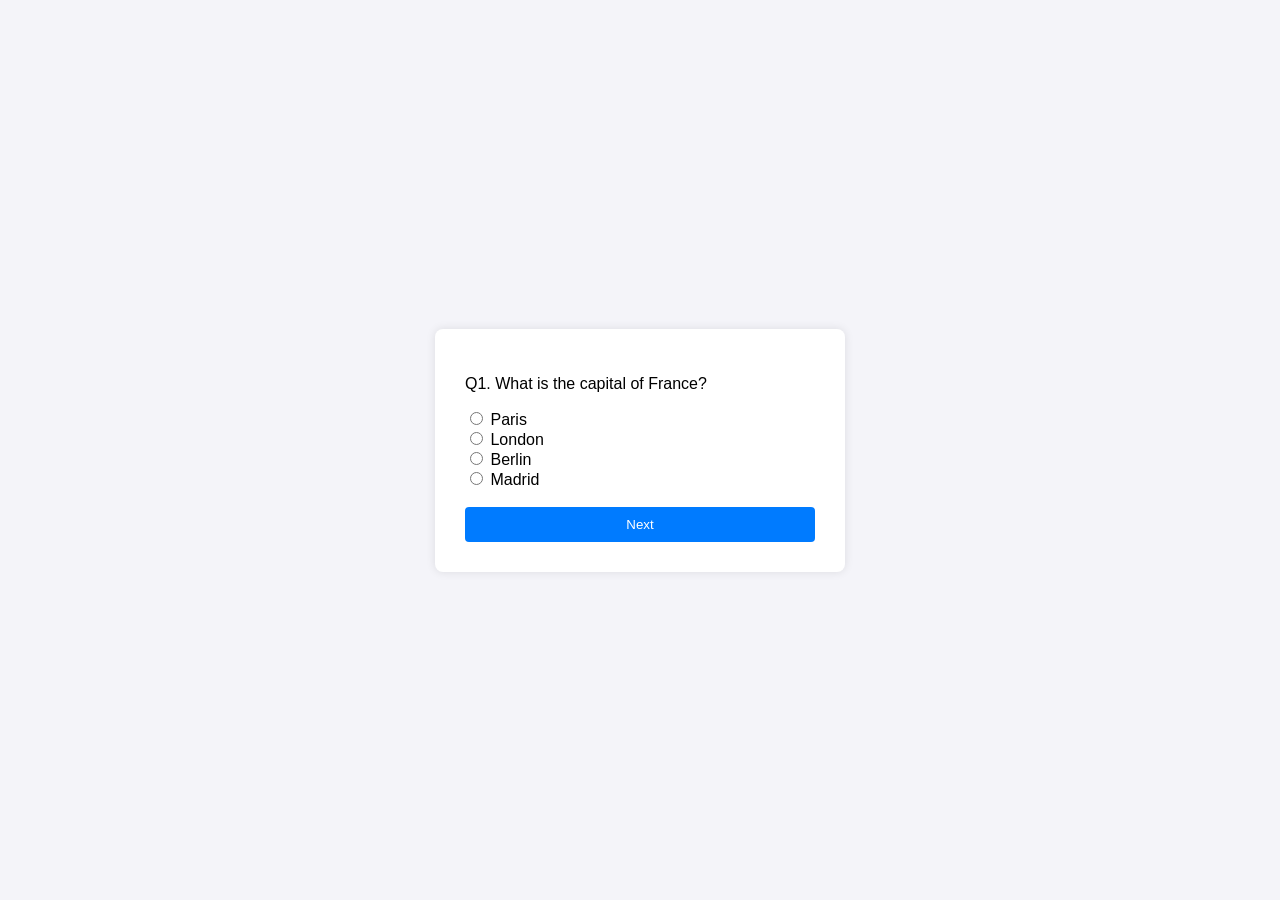
==== Assignments/Assignment 1/quiz.html @ fd69f8f5 "assignment 1" ====
<!DOCTYPE html>
<html lang="en">
<head>
    <meta charset="UTF-8">
    <meta name="viewport" content="width=device-width, initial-scale=1.0">
    <title>Quiz Time</title>
    <link rel="stylesheet" href="style.css">
</head>
<body>

    <div class="container">
        <!-- Quiz Box (Shows one question at a time) -->
        <div id="quiz-box">
            <p id="question-title"></p>
            <form id="questionForm">
                <div id="options-box">
                    <!-- Options will load here via JavaScript -->
                </div>
                <br>
                <button type="submit" id="next-btn">Next</button>
            </form>
        </div>

        <!-- Result Box (Hidden until the quiz finishes) -->
        <div id="result-box" class="hidden">
            <h2>Quiz Completed!</h2>
            <p id="user-info-display"></p>
            <h3>Your Final Score: <span id="score">0</span> / <span id="total">0</span></h3>
            <button onclick="restartQuiz()">Restart Quiz</button>
        </div>
    </div>

    <script src="script.js"></script>
</body>
</html>
---- Assignments/Assignment 1/style.css ----
body {
    font-family: Arial, sans-serif;
    background-color: #f4f4f9;
    display: flex;
    justify-content: center;
    align-items: center;
    height: 100vh;
    margin: 0;
}

.container {
    background: white;
    padding: 30px;
    border-radius: 8px;
    box-shadow: 0px 0px 10px rgba(0, 0, 0, 0.1);
    width: 350px;
}

h1, h2 {
    text-align: center;
    color: #333;
}

input[type="text"] {
    width: 100%;
    padding: 8px;
    margin-top: 5px;
    box-sizing: border-box;
}

button {
    width: 100%;
    padding: 10px;
    background-color: #007BFF;
    color: white;
    border: none;
    border-radius: 4px;
    cursor: pointer;
}

button:hover {
    background-color: #0056b3;
}

.hidden {
    display: none;
}
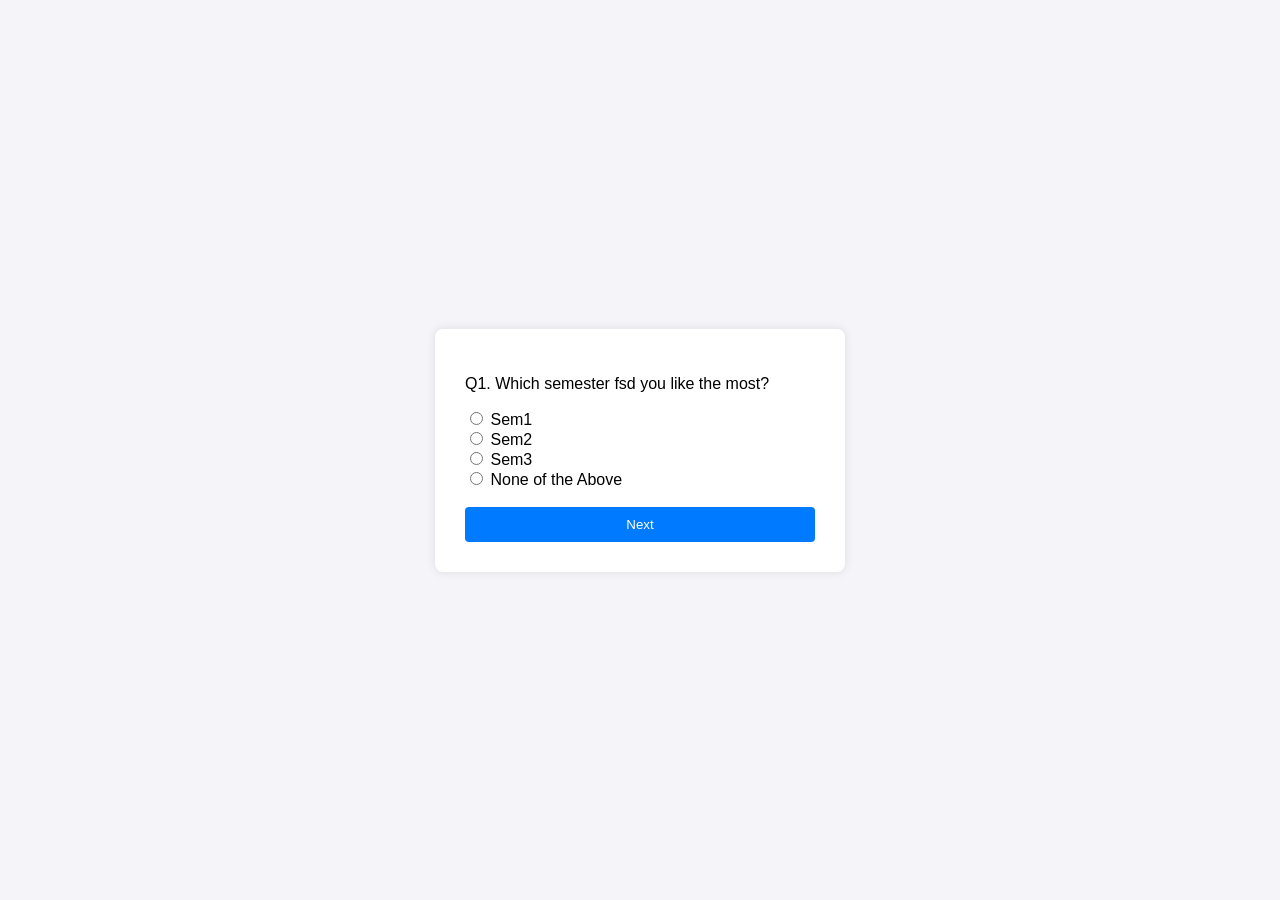
==== commit 84335642: "modification in questions" ====
--- a/Assignments/Assignment 1/quiz.html
+++ b/Assignments/Assignment 1/quiz.html
@@ -9,19 +9,19 @@
 <body>
 
     <div class="container">
-        <!-- Quiz Box (Shows one question at a time) -->
+        
         <div id="quiz-box">
             <p id="question-title"></p>
             <form id="questionForm">
                 <div id="options-box">
-                    <!-- Options will load here via JavaScript -->
+                    
                 </div>
                 <br>
                 <button type="submit" id="next-btn">Next</button>
             </form>
         </div>
 
-        <!-- Result Box (Hidden until the quiz finishes) -->
+        
         <div id="result-box" class="hidden">
             <h2>Quiz Completed!</h2>
             <p id="user-info-display"></p>
